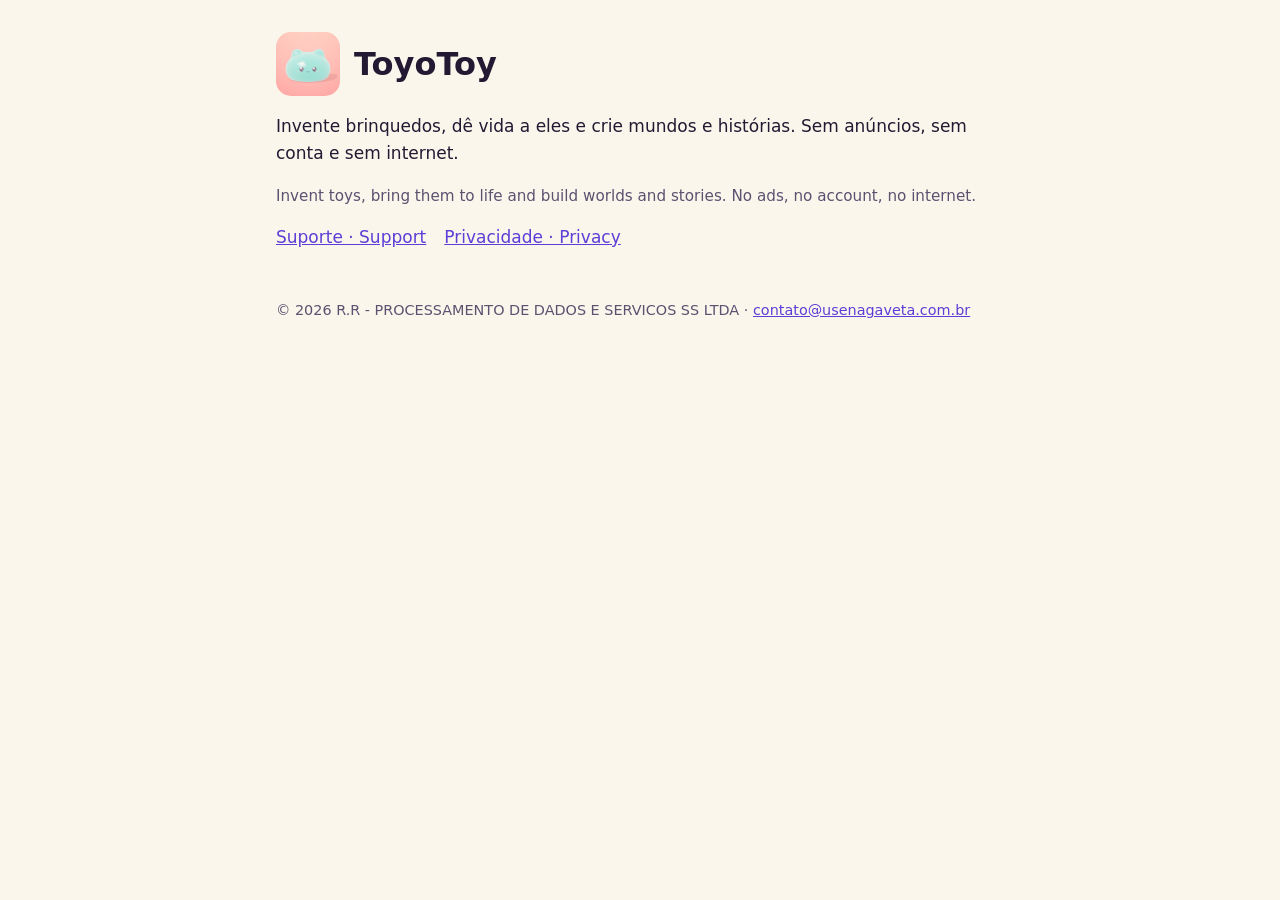
==== index.html @ 82be29bc "Site público do ToyoToy: suporte e privacidade Co-Authored-By: Claude Opus 5.5 <noreply@anthropic.co" ====
<!doctype html>
<html lang="pt-BR">
<head>
<meta charset="utf-8">
<meta name="viewport" content="width=device-width, initial-scale=1">
<title>ToyoToy</title>
<link rel="stylesheet" href="estilo.css">
</head>
<body>
<main>
<header><img src="icone.png" alt=""><h1>ToyoToy</h1></header>
<p>Invente brinquedos, dê vida a eles e crie mundos e histórias. Sem anúncios, sem conta e sem internet.</p>
<p lang="en" class="muted">Invent toys, bring them to life and build worlds and stories. No ads, no account, no internet.</p>
<nav><a href="suporte.html">Suporte · Support</a><a href="privacidade.html">Privacidade · Privacy</a></nav>
<footer>© 2026 R.R - PROCESSAMENTO DE DADOS E SERVICOS SS LTDA · <a href="mailto:contato@usenagaveta.com.br">contato@usenagaveta.com.br</a></footer>
</main>
</body>
</html>
---- estilo.css ----
:root {
  --paper: #fbf6ec; --ink: #221a33; --ink2: #5b5270; --accent: #5b3fd6; --card: #ffffff; --line: #e8dfcf;
}
@media (prefers-color-scheme: dark) {
  :root { --paper: #17131f; --ink: #f3eefb; --ink2: #b9b0cc; --accent: #a993ff; --card: #221c2e; --line: #352d45; }
}
* { box-sizing: border-box; }
body {
  margin: 0; background: var(--paper); color: var(--ink);
  font: 17px/1.6 ui-rounded, -apple-system, "SF Pro Rounded", system-ui, sans-serif;
}
main { max-width: 760px; margin: 0 auto; padding: 32px 16px 64px; }
header { display: flex; align-items: center; gap: 14px; margin-bottom: 8px; }
header img { width: 64px; height: 64px; border-radius: 15px; }
h1 { font-size: 2rem; line-height: 1.2; margin: 0; }
h2 { margin-top: 2.2em; font-size: 1.35rem; }
h3 { margin-top: 1.6em; font-size: 1.1rem; }
p, li { color: var(--ink); }
.muted { color: var(--ink2); font-size: .95rem; }
a { color: var(--accent); }
nav { display: flex; gap: 18px; flex-wrap: wrap; margin: 12px 0 28px; }
.card { background: var(--card); border: 1px solid var(--line); border-radius: 18px; padding: 18px 20px; margin: 16px 0; }
hr { border: 0; border-top: 1px solid var(--line); margin: 48px 0; }
footer { margin-top: 48px; color: var(--ink2); font-size: .9rem; }
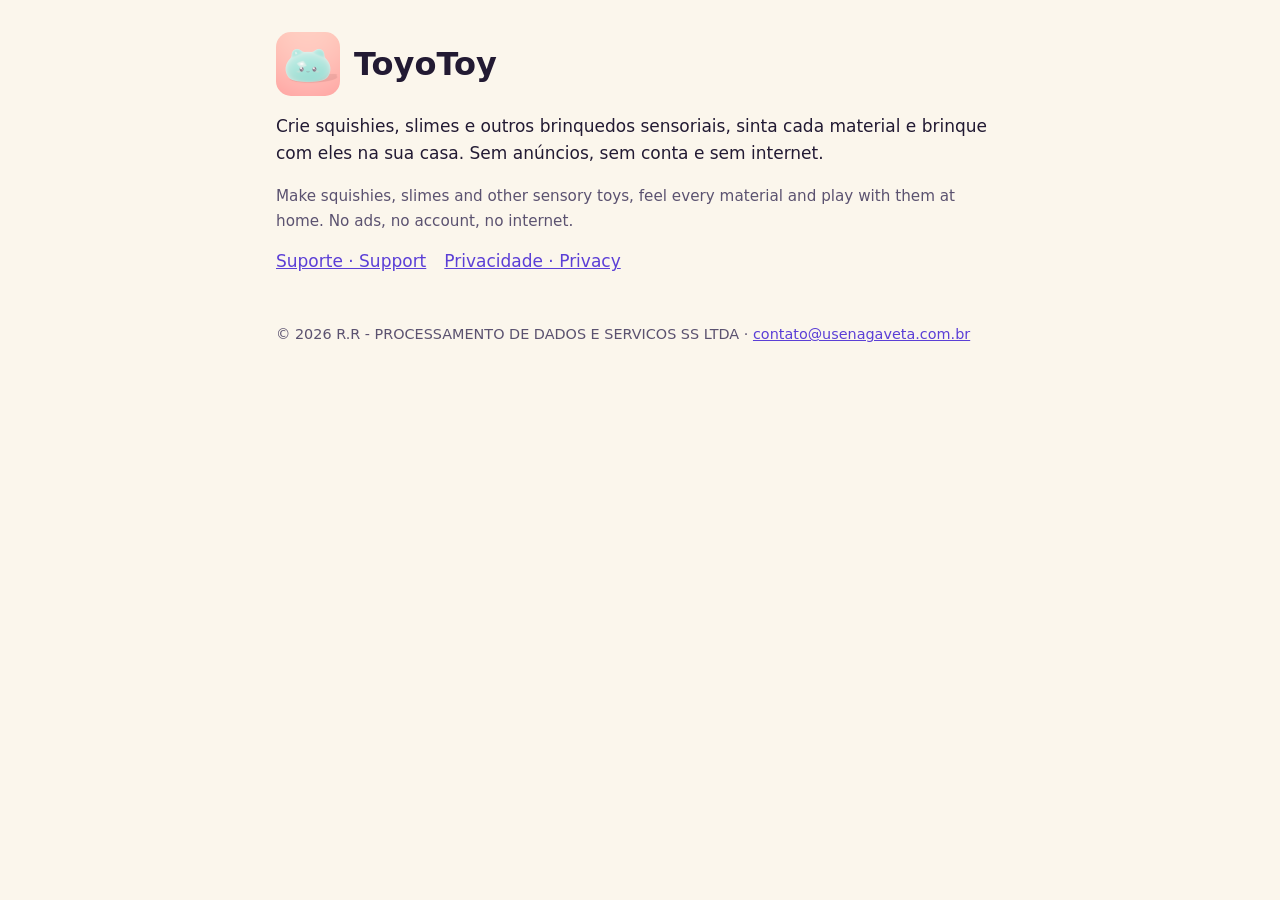
==== commit 3408a858: "Casa ToyoToy no lugar de mundos; identidade squishy e slime Co-Authored-By: Claude Opus 5.5 <noreply" ====
--- a/index.html
+++ b/index.html
@@ -9,8 +9,8 @@
 <body>
 <main>
 <header><img src="icone.png" alt=""><h1>ToyoToy</h1></header>
-<p>Invente brinquedos, dê vida a eles e crie mundos e histórias. Sem anúncios, sem conta e sem internet.</p>
-<p lang="en" class="muted">Invent toys, bring them to life and build worlds and stories. No ads, no account, no internet.</p>
+<p>Crie squishies, slimes e outros brinquedos sensoriais, sinta cada material e brinque com eles na sua casa. Sem anúncios, sem conta e sem internet.</p>
+<p lang="en" class="muted">Make squishies, slimes and other sensory toys, feel every material and play with them at home. No ads, no account, no internet.</p>
 <nav><a href="suporte.html">Suporte · Support</a><a href="privacidade.html">Privacidade · Privacy</a></nav>
 <footer>© 2026 R.R - PROCESSAMENTO DE DADOS E SERVICOS SS LTDA · <a href="mailto:contato@usenagaveta.com.br">contato@usenagaveta.com.br</a></footer>
 </main>
